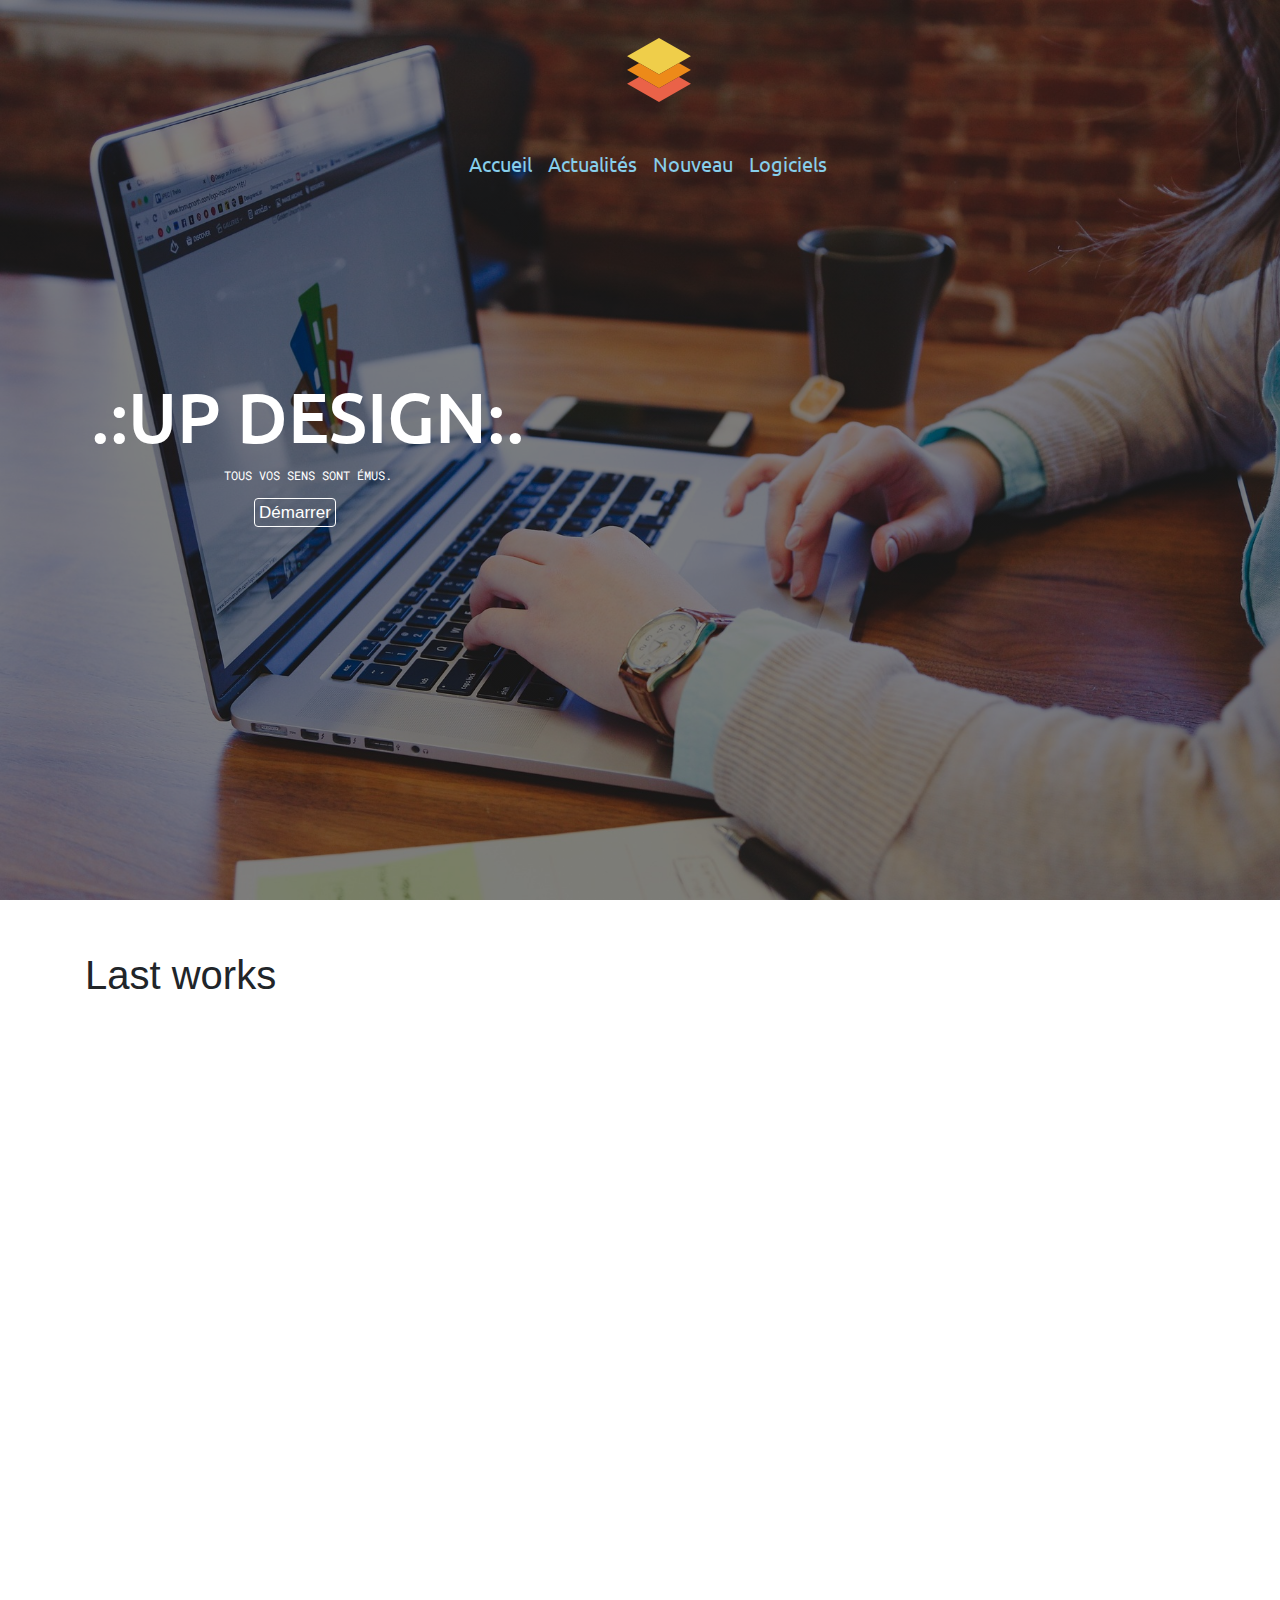
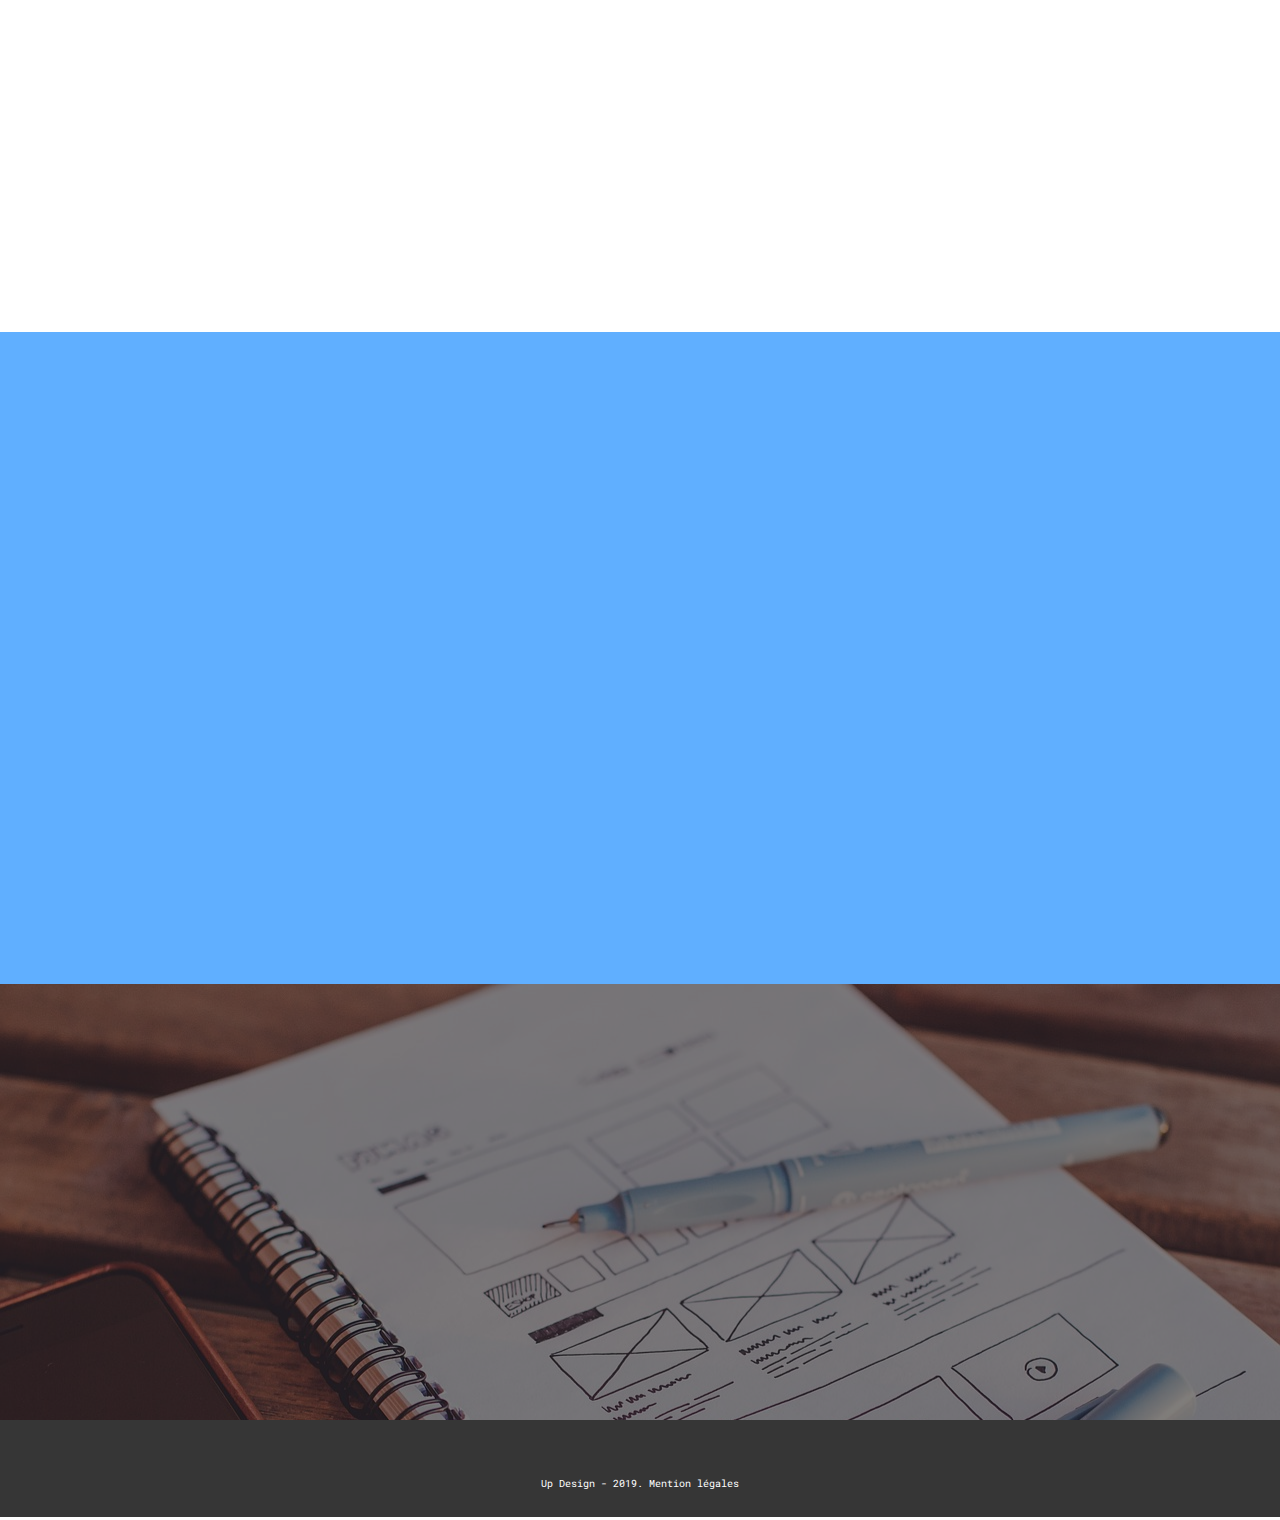
==== index.html @ bb518b89 "up" ====
<!DOCTYPE html>
<html lang="FR">

<head>
    <meta name="viewport" content="width=device-width, initial-scale=1">
    <meta charset="UTF-8">
    <!--style--->
    <link href="https://unpkg.com/aos@2.3.1/dist/aos.css" rel="stylesheet">
    <link rel="stylesheet" href="https://maxcdn.bootstrapcdn.com/bootstrap/4.0.0/css/bootstrap.min.css" integrity="sha384-Gn5384xqQ1aoWXA+058RXPxPg6fy4IWvTNh0E263XmFcJlSAwiGgFAW/dAiS6JXm" crossorigin="anonymous">
    <link rel="stylesheet" href="ressources/css/style.css">
    <!--FONTS--->
    <link href="https://fonts.googleapis.com/css?family=Ubuntu" rel="stylesheet">
    <link href="https://fonts.googleapis.com/css?family=Roboto+Mono|Ubuntu" rel="stylesheet">
    <!--icon--->
    <link rel="stylesheet" href="https://use.fontawesome.com/releases/v5.7.2/css/all.css" integrity="sha384-fnmOCqbTlWIlj8LyTjo7mOUStjsKC4pOpQbqyi7RrhN7udi9RwhKkMHpvLbHG9Sr" crossorigin="anonymous">
    <title>Up Design </title>
</head>







<body>
    <header>
        <div class="logo">
        <img src="ressources/images/logo.png">
        </div>
        <nav class="navbar navbar-expand-lg custom ">
            <button class="navbar-toggler htn" type="button" data-toggle="collapse" data-target="#navbarNav" aria-controls="navbarNav" aria-expanded="false" aria-label="Toggle navigation">
    <span ><i class="fas fa-align-justify"></i></span>
  </button>
  <a class="navbar-brand" href="#"></a>
  
  <div class="collapse navbar-collapse " id="navbarNav">
      
    <ul class="navbar-nav mx-auto">
      <li class="nav-item active">
        <a class="nav-link" href="#">Accueil<span class="sr-only">(current)</span></a>
      </li>
      <li class="nav-item">
        <a class="nav-link" href="#">Actualités</a>
      </li>
      <li class="nav-item">
        <a class="nav-link" href="#">Nouveau</a>
      </li>
      <li class="nav-item">
        <a class="nav-link " href="#" tabindex="-1" aria-disabled="false">Logiciels</a>
      </li>
    </ul>
  </div>
</nav>
        
        
        
        
        
        
        
        
        
        
        
        
        
        
        
        
        
        <div class="container">
            <div class="row">
                <div class="col-md-12">

                    <!--<ul class="home-nav">
                        <div class="home-logo">
                            <img class="test" src="ressources/images/logo.png">
                        </div>

                        <li class="active"><a href="#">Accueil</a></li>
                        <li><a href="#">Actualités</a></li>
                        <li><a href="#">Nouveau</a></li>
                        <li><a href="#">Logiciels</a></li>
                       



                    </ul>-->

                </div>
            </div>
        </div>

        <div class="container">
            <div class="row">
                <div class="col-md-5">
                    <div class="home-title">
                        <h1>.:Up Design:.</h1>
                        <p class="small-p">Tous vos sens sont émus.</p>
                        <a href="#work" class="bt-n">Démarrer</a>




                    </div>
                </div>
            </div>
        </div>



        <!--<div class="container">
            <div class="col-md-7">
            <div class="row">
            <i class="fas fa-angle-down"></i>
            </div>
            </div>
            </div>
        -->


    </header>



    <section id="work" class="works">

        <div class="container" >
            <div class="row">
                <div class="col-md-3">
                    <h1>Last works</h1>

                </div>
            </div>

        </div>



        <div class="container "data-aos="fade-right"
     data-aos-offset="300"
     data-aos-easing="ease-in-sine">
            <div class="row">
                <div class="col-md-3" >
                    <div class="anim articles animated">
                        <img src="ressources/images/jump.png">







                    </div>
                </div>
                <div class="col-md-9">
                    <div class="articles-text">
                        <div class="titre">
                            <h1>Voyez ce jeu exquis wallon, de graphie</h1>
                        </div>
                        <p>Tous mes sens sont émus d'une volupté douce et pure, comme l'haleine du matin dans cette saison délicieuse. Seul, au milieu d'une contrée qui semble fait exprès pour un coeur tel que mien, j'y goûte à longs traits l'ivresse de la vie. Je suis si heureux, mon ami, si absorbé dans le sentiment de ma paisible existence, que mon art en souffre. Incapable de dessiner le mointre trait, la plus faible ébauche, jamais pourtant je ne fus si grand peintre.</p>







                    </div>
                </div>
            </div>

        </div>
        
         <div class="container" data-aos="fade-up"
     data-aos-anchor-placement="bottom-bottom">
             <div class="at2">
            <div class="row">
                <div class="col-md-3">
                    <div class="anim articles animated">
                        <img class="fuse"src="ressources/images/lapinmeca.png">







                    </div>
                </div>
                <div class="col-md-9">
                    <div class="articles-text">
                        <div class="titre">
                            <h1>Voyez ce jeu exquis wallon</h1>
                        </div>
                        <p>En se réveillant un matin après des rêves agités, Gregor Samsa se retrouva, dans son lit, métamorphosé en un monstrueux insecte. Il était sur le dos, un dos aussi dur qu’une carapace, et, en relevant un peu la tête, il vit, bombé, brun, cloisonné par des arceaux plus rigides, son abdomen sur le haut duquel la couverture, prête à glisser tout à fait, ne tenait plus qu’à peine. Ses nombreuses pattes, </p>





                    </div>

                    </div>
                </div>
            </div>

        </div>








    </section>
    
     
    
    <section class="down">
    
 
        
      
   <div class="container" data-aos="fade-up"
     data-aos-anchor-placement="bottom-bottom">
            
							<div class="row" >
								<div class="col-md-12" >
									<h2 class="title3" >Business</h2>
								</div>
							</div>
            
							<div class="row">
								<div class="col-md-4">
                                    
									<div class="download">
                                   
							     <img src="ressources/images/create.png">
                                        <h3>.:Création:.</h3>
                             <p class="txt"> Ce n’était pas un rêve. Sa chambre, une vraie chambre humaine, juste un peu trop petite, était là tranquille entre les quatre murs.</p>
										
									</div>
								</div>
								<div class="col-md-4">
									<div class="download">
									 <img src="ressources/images/finilise.png">
                                        <h3>.:Finalisation:.</h3>
                                           <p class="txt"> Ce n’était pas un rêve. Sa chambre, une vraie chambre humaine, juste un peu trop petite, était là tranquille entre les quatre murs.</p>
										
									</div>
								</div>
								<div class="col-md-4">
									<div class="download">
										 <img src="ressources/images/hand.png">
                                           <h3>.:Affaires:.</h3>
                                           <p class="txt"> Ce n’était pas un rêve. Sa chambre, une vraie chambre humaine, juste un peu trop petite, était là tranquille entre les quatre murs.</p>
										
									</div>
                                </div>
                                
            </div>
        </div>
        
        
    
        
        
        
        
        
        
       
        
        
        
    
    </section>
    
    
    
    
    
    
    
    
    
    
    
    <section id="software" class="create">
        

     <div class="container" data-aos="fade-up"
     data-aos-anchor-placement="bottom-bottom">
         
         <div class="row">
         <div class="col-md-3 section2 mx-auto">
             <H1> Réaliser avec</H1>
             </div>
             
         </div>
         <div class="row">
         <div class="col-md-10 mx-auto">
             <div class="progressbar">
                 <ul>
                     
         <li><h3>HTML5</h3><span class="bar"><span class="html"></span></span>
                 </li>
        <li><h3>CSS</h3><span class="bar"><span class="css"></span></span></li>
        <li><h3>JAVA SCRIPT</h3><span class="bar"><span class="js"></span></span></li>
         <li><h3>AMOUR</h3><span class="bar"><span class="love"></span></span></li>
             
                 </ul>
             </div>
             </div>
         </div>
        </div>
         
   
       
        
      
    
    
    </section>

    
    
        
    
 
    <footer class="text-center">
        <div class="copyright">
             <a href="https://facebook.com"><i class="fab fa-twitter mr-3"></i></a>
          <a href="https://twitter.com"><i class="fab fa-facebook-f"></i></a>
            <p> Up Design - 2019. <a href="#"> Mention légales </a></p>
            
        </div>
    </footer>
<!--script-->
<script src="https://unpkg.com/aos@2.3.1/dist/aos.js"></script>
    <script>AOS.init();</script>
    
    <script src="https://code.jquery.com/jquery-3.3.1.slim.min.js" integrity="sha384-q8i/X+965DzO0rT7abK41JStQIAqVgRVzpbzo5smXKp4YfRvH+8abtTE1Pi6jizo" crossorigin="anonymous"></script>
<script src="https://cdnjs.cloudflare.com/ajax/libs/popper.js/1.14.7/umd/popper.min.js" integrity="sha384-UO2eT0CpHqdSJQ6hJty5KVphtPhzWj9WO1clHTMGa3JDZwrnQq4sF86dIHNDz0W1" crossorigin="anonymous"></script>
<script src="https://stackpath.bootstrapcdn.com/bootstrap/4.3.1/js/bootstrap.min.js" integrity="sha384-JjSmVgyd0p3pXB1rRibZUAYoIIy6OrQ6VrjIEaFf/nJGzIxFDsf4x0xIM+B07jRM" crossorigin="anonymous"></script>
 
    
    
    
    
    
    
    
</body>










</html>
---- ressources/css/style.css ----
*{
    list-style: none;
}

html,body {
   
}


header{
    background-image: linear-gradient(rgba(0,0,0,0.5),rgba(0,0,0,0.5)),
        
        url(../images/bg.jpg);
    height: 100vh;
    background-size: cover;
    background-position: center;
}



h3{
     font-family: 'Ubuntu', sans-serif;
}

p{
    
    font-family: 'Roboto Mono', monospace;
}

a{
    color:white;
    text-decoration: none;
}

.bt-n{
  border: 1px solid white;
    border-radius: 4px;
    padding: 4px;
    border: 1px solid white;
    margin-left: 38%;
    font-size: 17px;
    
}

.bt-n:hover{
    color:skyblue;
    text-decoration: none;
    border-radius: 4px;
   
    
    
}


.htn{
    color:  #0093d4;
  font-size: 100%;
}


.custom btn{
    color: aqua;
}
.custom{
    padding-top: 3%;
    background-color: transparent;
    font-family: 'Ubuntu', sans-serif;
    font-size: 20px;
}

.custom a{
    
    color:skyblue;
    
}



.custom a:hover{
    color:deepskyblue;
}



.logo {
    padding-top: 3%;
    padding-left: 49%;
}




/*
.custom{
    background-color:black;
   
}
.custom li a{
    color:red;
}
*/

/*
.home-nav li{
    display: inline-block;
     
    
}


.home-nav{
    margin-top: 5%;
   margin-left: 30%;
 
   
}






.home-nav a {
    font-family: 'Ubuntu', sans-serif;
    color: #fff;
    text-decoration: none;
    list-style: none;
    padding: 5px 20px;
    font-size: 20px;
  
   
    
}


.home-nav li a:hover {
  color: skyblue;
}



.home-logo img {
    padding-bottom: 8%;
    margin-left: 28%;
}
*/


.home-title{
 
    margin-top: 40%;
}


.home-title h1{
    font-family: 'Ubuntu', sans-serif;
    color: white;
    font-size: 70px;
    text-align: center;
    text-transform: uppercase;
    
}
 

.small-p{
    text-align: center;
    text-transform: uppercase;
    font-size: 12px;
    color:white;
}


/*==============SECTION 1 CONTENT ==============*/

.fuse{ 
    width: 228px;
    height:  322;
}

.at2{
    padding-top: 10%;
}


.works{
    padding: 4%;
}

.articles{
    padding-top: 20px;
    
   margin-top: 30% auto;

    
}


.articles-text{
    
    padding-left: 40px ;
    margin-top: 9% ;
    margin-left: 35% auto;
    color: black;
    text-align: center;
    
}

.titre h1{
    padding-bottom: 3% ;
    font-size: 20px;
}



/*==============SECTION 2 CONTENT ==============*/


.create{
    
  background-image: linear-gradient(rgba(0,0,0,0.5),rgba(0,0,0,0.5)),
        
        url(../images/work.jpg);
    background-size: cover;
 
}

.progressbar {
    color: white;
    margin: 60px auto;
   
}


.section2 h1{
    margin-top: 7%;
    color: white;
}

.progressbar li{
    margin: 20px;
}

.bar{
    background: #1ab2ff;
    display: block;
    height: 4px;
   
    border-radius: 3px;
    overflow: hidden;
    box-shadow: 0 0 10px #2187e7b3;
    
}


.bar span{
    height: 4px;
   float: left;
    background: #fff;
   
    
    
}




.html{
    width: 99%;
    animation: html 2s;
}

.css{
    width: 90%;
animation: css 2s;
}

.js{
    width: 5%;
      animation: js 2s;
}

.love{
    width: 100%;
    animation: love 2s;
}




/*============ANIMATED===========*/


@keyframes html {

    
    
    0%{
        width: 0%
    }
    100%{
        width: 99%;
        
    }
}


@keyframes css {

    
    
    0%{
        width: 0%
    }
    100%{
        width: 90%;
        
    }
}

@keyframes js {

    
    
    0%{
        width: 0%
    }
    100%{
        width: 5%;
        
    }
}


@keyframes love {

    
    
    0%{
        width: 0%
    }
    100%{
        width: 100%;
        
    }
}



.download img{
    height: 34%;
    width: 97%;

}

.download h3{
    font-size: 20px;
    text-align: center;
     letter-spacing: 4px;
}

.download p{
    font-size: 12px;
    text-align: center;
   
}


.download{

background-color: #fff;
padding: 20px 20px;
border-radius: 1px;
box-shadow: 0 0 10px rgba(0,0,0,0.4);
margin-bottom: 20px;
}

.down{
    background-color: #60afff;
    padding: 4%;

}
 


.title3{
    color:#FFFFFF;
    padding-bottom: 2%;
}




/*======BAS DE PAGE=========*/

.fab{
    font-size: 20px;
    color: #FFFFFF;
  
}

.fab:hover{
    color:skyblue;
   
}






.copyright{
   
    padding: 10px;
    background-color: black;
    opacity: 0.79;
}

.copyright p{
    margin-top: 16px;
    font-size: 10px;
    color:#FFFFFF;
}
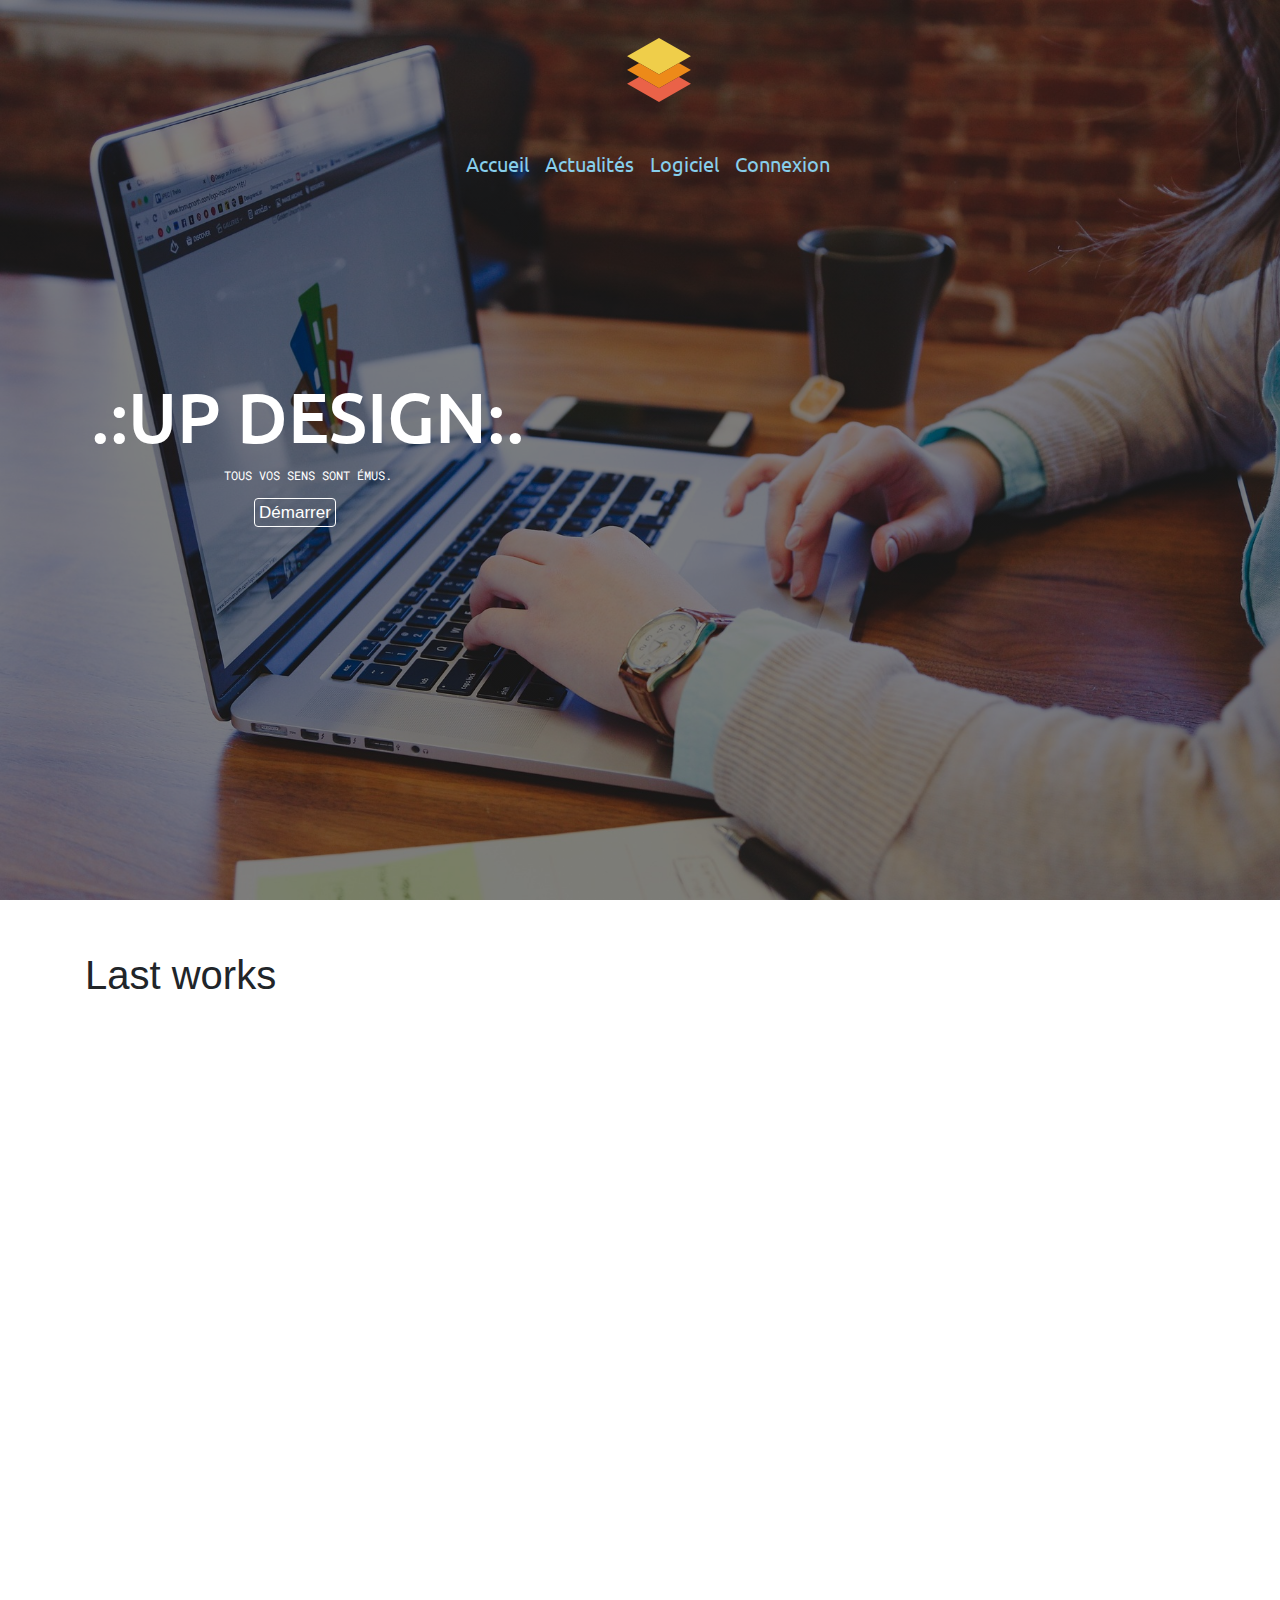
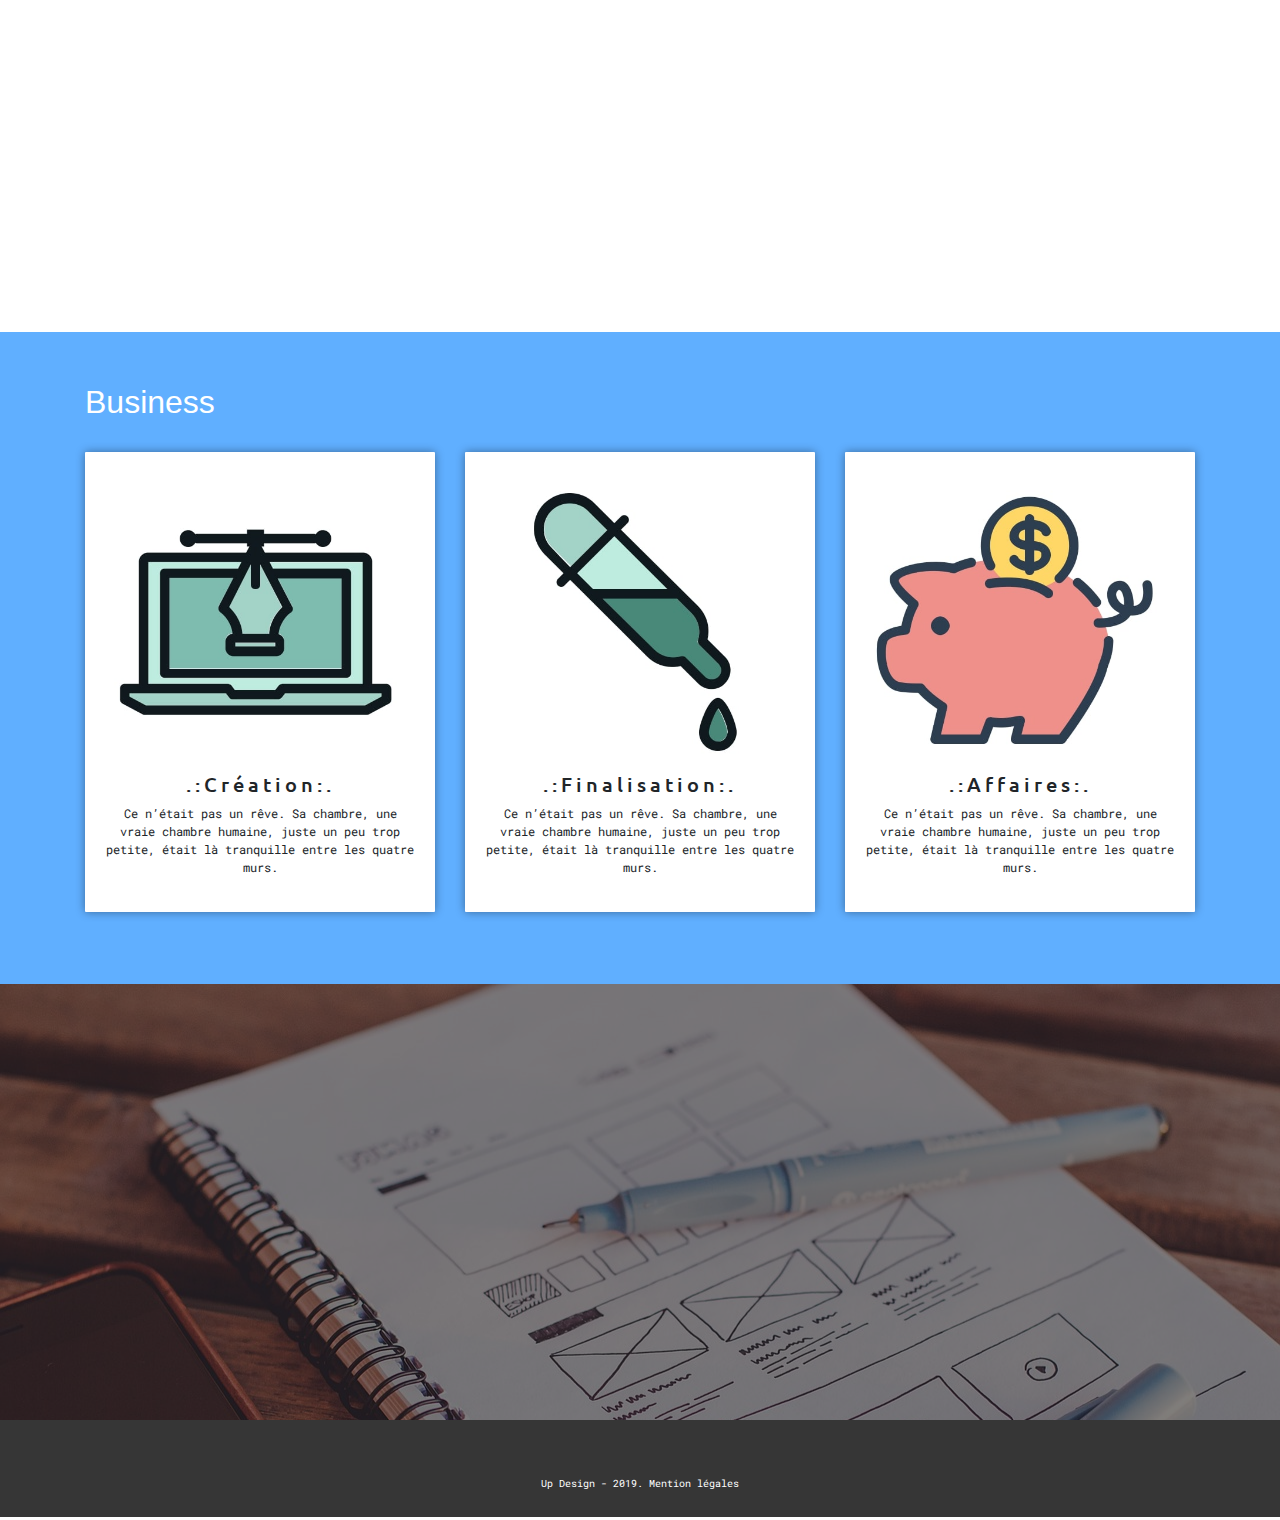
==== commit 3bab4722: "3.0 full page" ====
--- a/index.html
+++ b/index.html
@@ -8,6 +8,7 @@
     <link href="https://unpkg.com/aos@2.3.1/dist/aos.css" rel="stylesheet">
     <link rel="stylesheet" href="https://maxcdn.bootstrapcdn.com/bootstrap/4.0.0/css/bootstrap.min.css" integrity="sha384-Gn5384xqQ1aoWXA+058RXPxPg6fy4IWvTNh0E263XmFcJlSAwiGgFAW/dAiS6JXm" crossorigin="anonymous">
     <link rel="stylesheet" href="ressources/css/style.css">
+     <link rel="stylesheet" href="https://cdnjs.cloudflare.com/ajax/libs/animate.css/3.7.0/animate.min.css">
     <!--FONTS--->
     <link href="https://fonts.googleapis.com/css?family=Ubuntu" rel="stylesheet">
     <link href="https://fonts.googleapis.com/css?family=Roboto+Mono|Ubuntu" rel="stylesheet">
@@ -25,7 +26,7 @@
 <body>
     <header>
         <div class="logo">
-        <img src="ressources/images/logo.png">
+        <img src="ressources/images/logo.3.png" alt="Design"> 
         </div>
         <nav class="navbar navbar-expand-lg custom ">
             <button class="navbar-toggler htn" type="button" data-toggle="collapse" data-target="#navbarNav" aria-controls="navbarNav" aria-expanded="false" aria-label="Toggle navigation">
@@ -43,10 +44,10 @@
         <a class="nav-link" href="#">Actualités</a>
       </li>
       <li class="nav-item">
-        <a class="nav-link" href="#">Nouveau</a>
+        <a class="nav-link" href="software.html">Logiciel</a>
       </li>
       <li class="nav-item">
-        <a class="nav-link " href="#" tabindex="-1" aria-disabled="false">Logiciels</a>
+        <a class="nav-link " href="sign_up.html" tabindex="-1" aria-disabled="false">Connexion</a>
       </li>
     </ul>
   </div>
@@ -143,7 +144,7 @@
             <div class="row">
                 <div class="col-md-3" >
                     <div class="anim articles animated">
-                        <img src="ressources/images/jump.png">
+                        <img src="ressources/images/jump.jpg" alt="jump">
 
 
 
@@ -178,7 +179,7 @@
             <div class="row">
                 <div class="col-md-3">
                     <div class="anim articles animated">
-                        <img class="fuse"src="ressources/images/lapinmeca.png">
+                        <img class="fuse"src="ressources/images/lapinmeca.jpg" alt="lapinmecanique">
 
 
 
@@ -221,14 +222,12 @@
     <section class="down">
     
  
-        
-      
-   <div class="container" data-aos="fade-up"
-     data-aos-anchor-placement="bottom-bottom">
+
+   <div class="container">
             
 							<div class="row" >
 								<div class="col-md-12" >
-									<h2 class="title3" >Business</h2>
+									<h2 class="title3">Business</h2>
 								</div>
 							</div>
             
@@ -237,7 +236,7 @@
                                     
 									<div class="download">
                                    
-							     <img src="ressources/images/create.png">
+							     <img src="ressources/images/create.jpg" alt="create">
                                         <h3>.:Création:.</h3>
                              <p class="txt"> Ce n’était pas un rêve. Sa chambre, une vraie chambre humaine, juste un peu trop petite, était là tranquille entre les quatre murs.</p>
 										
@@ -245,7 +244,7 @@
 								</div>
 								<div class="col-md-4">
 									<div class="download">
-									 <img src="ressources/images/finilise.png">
+									 <img src="ressources/images/finilise.jpg" alt="finalise">
                                         <h3>.:Finalisation:.</h3>
                                            <p class="txt"> Ce n’était pas un rêve. Sa chambre, une vraie chambre humaine, juste un peu trop petite, était là tranquille entre les quatre murs.</p>
 										
@@ -253,7 +252,7 @@
 								</div>
 								<div class="col-md-4">
 									<div class="download">
-										 <img src="ressources/images/hand.png">
+										 <img src="ressources/images/hand.jpg" alt="pig">
                                            <h3>.:Affaires:.</h3>
                                            <p class="txt"> Ce n’était pas un rêve. Sa chambre, une vraie chambre humaine, juste un peu trop petite, était là tranquille entre les quatre murs.</p>
 										
@@ -262,6 +261,8 @@
                                 
             </div>
         </div>
+            
+       
         
         
     
--- a/ressources/css/style.css
+++ b/ressources/css/style.css
@@ -3,7 +3,7 @@
 }
 
 html,body {
-   
+  
 }
 
 
@@ -86,7 +86,18 @@
     padding-top: 3%;
     padding-left: 49%;
 }
-
+/*============Scroll-bar==================*/
+
+::-webkit-scrollbar{
+    width: 8px;
+    background-color: #ffffff;
+}
+::-webkit-scrollbar-thumb{
+    
+    border-radius: 10px;
+    background-color: #60b4ce;
+    box-shadow: inset 0 0 6px rgba(0,0,0,.3);
+}
 
 
 
@@ -352,7 +363,7 @@
 
 }
 
-.download h3{
+.download h3{ 
     font-size: 20px;
     text-align: center;
      letter-spacing: 4px;
@@ -374,6 +385,12 @@
 margin-bottom: 20px;
 }
 
+
+
+.download:hover{
+    box-shadow: 0 0 15px rgba(0, 0, 0, 0.95);
+}
+
 .down{
     background-color: #60afff;
     padding: 4%;
@@ -390,7 +407,7 @@
 
 
 
-/*======BAS DE PAGE=========*/
+/*======BAS DE PAGE  FOOOTER=========*/
 
 .fab{
     font-size: 20px;
@@ -424,13 +441,211 @@
 
 
 
-
-
-
-
-
-
-
-
-
-
+/*==================Page sign_up====================*/
+
+
+.sign_up{
+    
+    background-image: linear-gradient(rgba(0,0,0,0.5),rgba(0,0,0,0.5)), 
+        url(../images/bg_signup.jpeg);
+     font-family: 'Ubuntu', sans-serif;
+    
+}
+
+.box-bg{
+     box-shadow: 0 0 10px rgba(0,0,0,0.7);
+    padding-left: 5%;
+    padding-right: 5%;
+    padding-bottom: 1%;
+    background-color: rgba(147, 147, 147, 0.26);   
+    
+}
+
+
+.connexion{
+    
+    font-size: 20px;
+    margin-top: 50%;
+    color: #ffffff;
+    text-align: center;
+}
+
+
+.connexion2{
+    
+    font-size: 20px;
+    text-align: center;
+}
+
+.send{
+   
+   color: #ffffff;
+    text-align: center;
+    margin-bottom: 3%;
+}
+
+.signlogo{
+    text-transform: uppercase;
+    padding-top: 3%;
+    padding-bottom: 3%;
+}
+
+.passwordforgot a{
+    color: #a5a5a5;
+    text-decoration: none;
+}
+
+.passwordforgot a:hover{
+    color: #ffffff;
+}
+
+.exit a{
+    color:#ffff;
+    font-size: 40px;
+}
+.exit a:hover{
+    color: #26a0e0;
+}
+
+.signupme a{
+    color:#ffffff;
+    
+}
+
+.signupme a:hover{
+    color:#46f1ff;
+    
+}
+
+
+/*==================Page d'inscription=================*/
+
+.signup_me{
+    margin-top: 20%;
+    color:#ffffff;
+   box-shadow: 0 0 10px rgba(0,0,0,0.7);
+    padding-left: 5%;
+    padding-right: 5%;
+    padding-bottom: 1%;
+    background-color: rgba(147, 147, 147, 0.26);   
+    padding-top: 1%;
+  
+    
+    
+}
+
+.bg_sign{
+    font-family: 'Ubuntu', sans-serif;
+  
+}
+.custom_btn{
+    text-align: center;
+}
+
+.signlog{
+    text-align: center;
+    font-size: 60px;
+    text-transform:uppercase; 
+}
+
+/*===============SOFTWARE==============*/
+
+.design_cod img{
+    height: 150px;
+    width: 150px;
+   
+}
+.softwareheader{
+    font-family: 'Ubuntu', sans-serif;
+    background-image: linear-gradient(rgba(0,0,0,0.5),rgba(0,0,0,0.5)),
+        url(../images/header.jpg);
+    background-size: cover;
+    background-position: left;
+}
+
+.colon_software{
+     font-family: 'Ubuntu', sans-serif;
+    margin-top:  9%;
+    margin-bottom: 5%;
+    padding: 2%;
+      background-color:#ffffff;
+    box-shadow: 0 0 10px rgba(0,0,0,0.7);
+    transition: 1s;
+}
+.colon_software:hover{
+    transition: .2s;
+    background-color: #adadad;
+}
+
+
+
+.article_software{
+    padding: 1%;
+text-align: center;
+   margin: 5p%;
+    box-shadow: 0 0 10px rgba(0,0,0,0.7);
+    
+}
+.article_software2{
+    padding: 1%;
+text-align: center;
+   margin: 5p%;
+    box-shadow: 0 0 10px rgba(0,0,0,0.7);
+    
+}
+
+.colon_software2{
+    margin: 16%;
+    margin-top:  9%;
+    margin-bottom: 5%;
+    padding: 2%;
+      background-color:#ffffff;
+    box-shadow: 0 0 10px rgba(0,0,0,0.7);
+    transition: .1s;
+}
+
+.colon_software2:hover{
+    background-color: #adadad;
+    transition: .2s;
+}
+
+
+
+.article_software3{
+    
+    padding: 1%;
+text-align: center;
+   margin: 5p%;
+    box-shadow: 0 0 10px rgba(0,0,0,0.7);
+}
+
+.colon_software3{
+    margin-left: auto;
+    margin: 16%;
+    margin-top:  9%;
+    margin-bottom: 5%;
+    padding: 2%;
+      background-color:#ffffff;
+    box-shadow: 0 0 10px rgba(0,0,0,0.7);
+    transition: .2s
+}
+
+.colon_software3:hover{
+    background-color: #adadad;
+    transition: .1s;
+}
+
+
+.st-title{
+    color:#ffffff;
+}
+
+/*===============section code==================*/
+
+
+.design_cod{
+   
+    background-color: #60afff;
+}
+
+
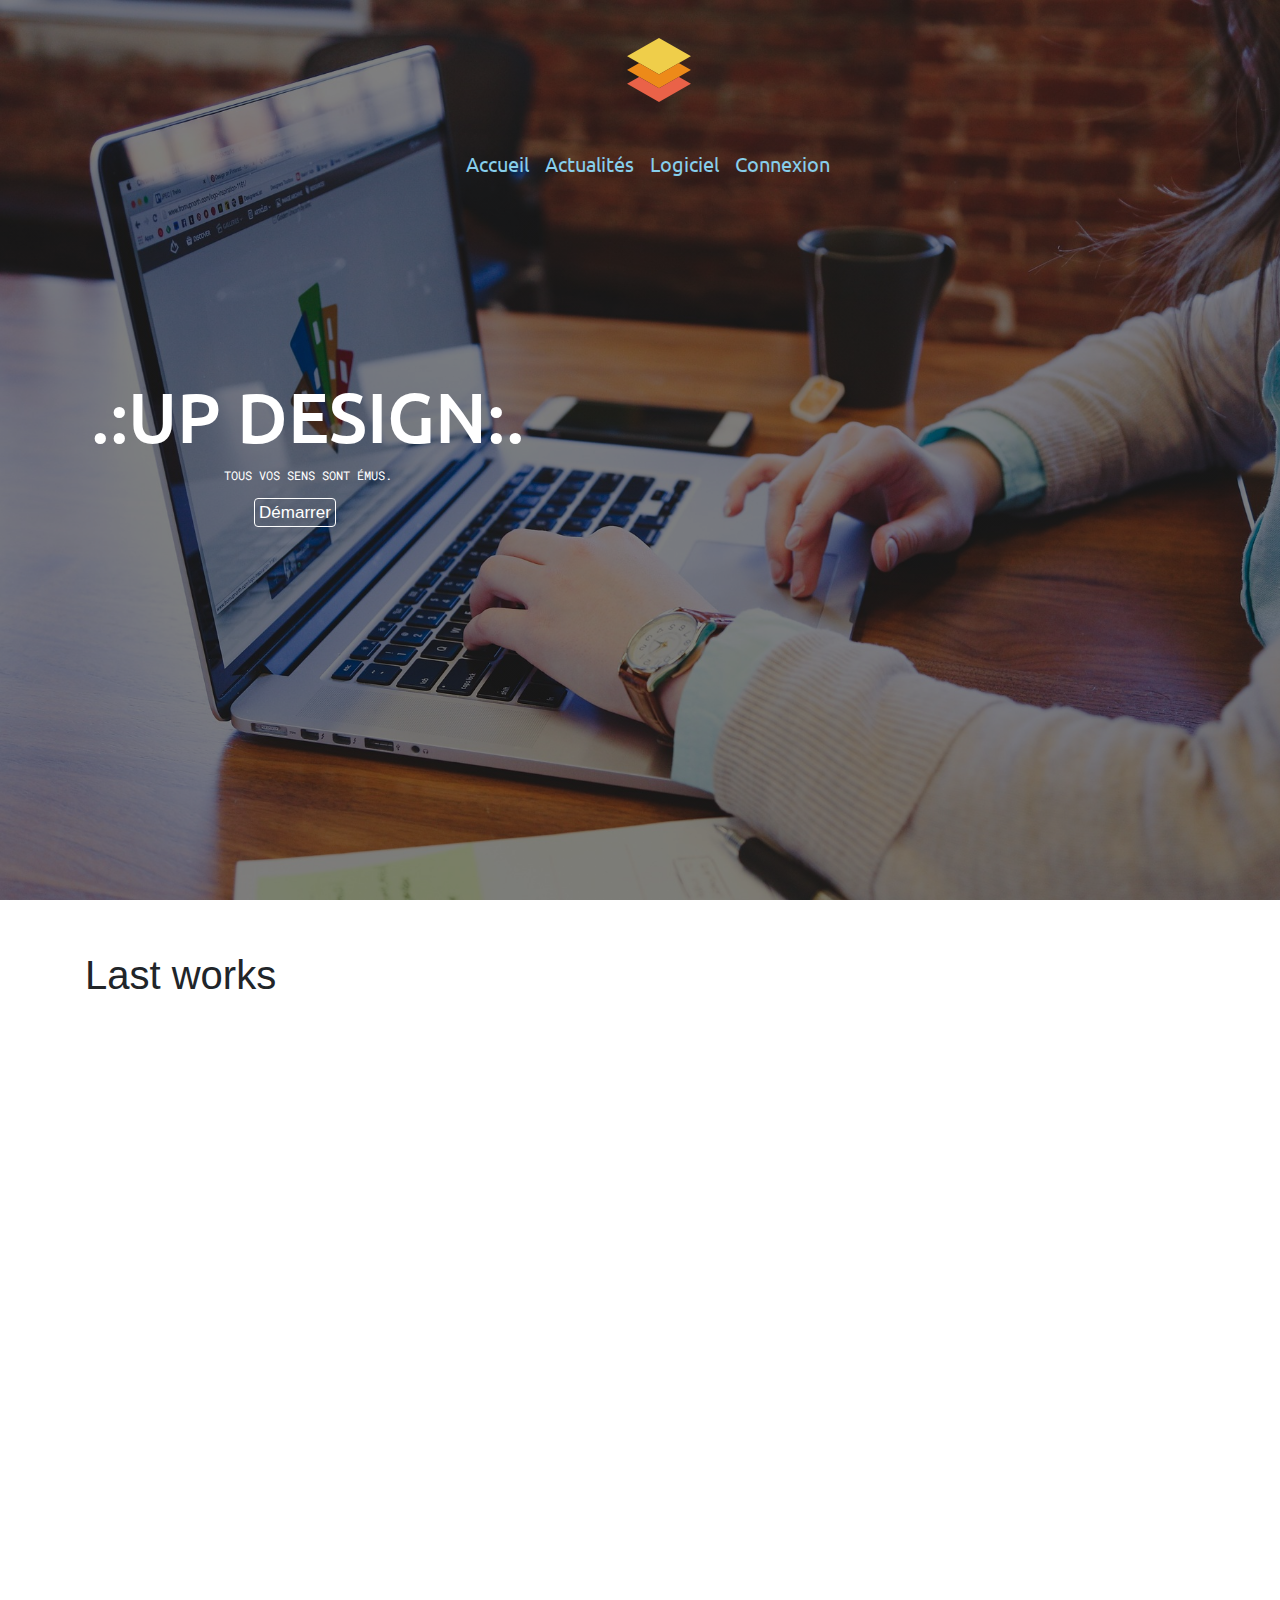
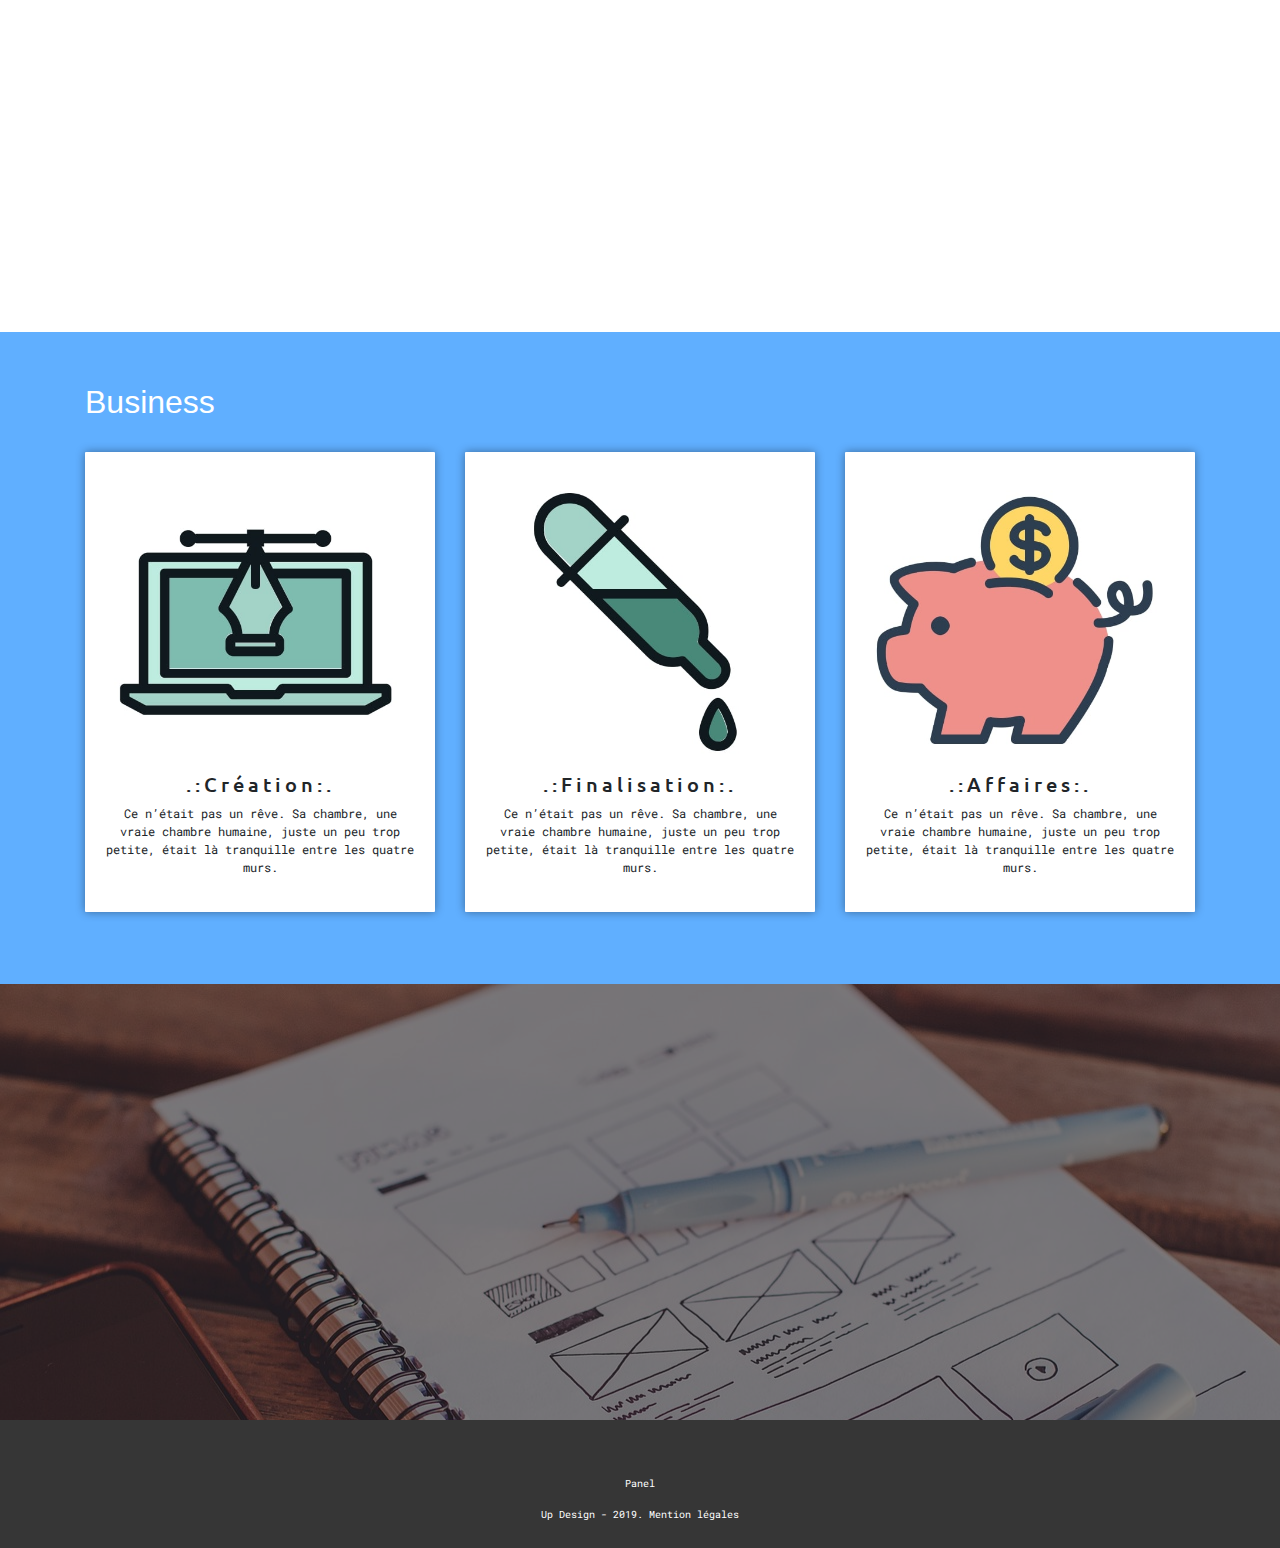
==== commit a7d7d94e: "page log admn fini" ====
--- a/index.html
+++ b/index.html
@@ -4,6 +4,9 @@
 <head>
     <meta name="viewport" content="width=device-width, initial-scale=1">
     <meta charset="UTF-8">
+    <!--===============Favicon===================>
+
+    <!---==============Favicon===================>
     <!--style--->
     <link href="https://unpkg.com/aos@2.3.1/dist/aos.css" rel="stylesheet">
     <link rel="stylesheet" href="https://maxcdn.bootstrapcdn.com/bootstrap/4.0.0/css/bootstrap.min.css" integrity="sha384-Gn5384xqQ1aoWXA+058RXPxPg6fy4IWvTNh0E263XmFcJlSAwiGgFAW/dAiS6JXm" crossorigin="anonymous">
@@ -335,7 +338,9 @@
         <div class="copyright">
              <a href="https://facebook.com"><i class="fab fa-twitter mr-3"></i></a>
           <a href="https://twitter.com"><i class="fab fa-facebook-f"></i></a>
+            <p><a href="login.html">Panel</a></p>
             <p> Up Design - 2019. <a href="#"> Mention légales </a></p>
+            
             
         </div>
     </footer>
--- a/ressources/css/style.css
+++ b/ressources/css/style.css
@@ -445,10 +445,13 @@
 
 
 .sign_up{
-    
+    font-family: 'Ubuntu', sans-serif;
     background-image: linear-gradient(rgba(0,0,0,0.5),rgba(0,0,0,0.5)), 
         url(../images/bg_signup.jpeg);
-     font-family: 'Ubuntu', sans-serif;
+    background-size: cover;
+     background-position: center;
+     
+  ;
     
 }
 
@@ -465,7 +468,7 @@
 .connexion{
     
     font-size: 20px;
-    margin-top: 50%;
+    margin-top: 20%;
     color: #ffffff;
     text-align: center;
 }
@@ -504,8 +507,9 @@
     font-size: 40px;
 }
 .exit a:hover{
-    color: #26a0e0;
-}
+    color: #e02626;
+}
+
 
 .signupme a{
     color:#ffffff;
@@ -517,11 +521,19 @@
     
 }
 
-
+.retour{
+    margin-top: 1%;
+    margin-left: 95%;
+    font-size: 30px;
+}
+
+.retour a:hover{
+    color:#e02626;
+}
 /*==================Page d'inscription=================*/
 
 .signup_me{
-    margin-top: 20%;
+    margin-top: 6%;
     color:#ffffff;
    box-shadow: 0 0 10px rgba(0,0,0,0.7);
     padding-left: 5%;
@@ -529,10 +541,23 @@
     padding-bottom: 1%;
     background-color: rgba(147, 147, 147, 0.26);   
     padding-top: 1%;
+    background-size: cover;
   
     
     
 }
+
+
+
+.retrun{
+    font-size: 30px;
+}
+.ech{
+    margin-left: 90%;
+     font-size: 30px;
+}
+
+
 
 .bg_sign{
     font-family: 'Ubuntu', sans-serif;
@@ -648,4 +673,27 @@
     background-color: #60afff;
 }
 
-
+/*============PASSWORD FORGOT=======*/
+.mdp{
+    font-size: 17px;
+}
+
+.botn{
+    font-size: 26px;
+    color:#ffffff;
+}
+
+
+/*=======LOGIN ADMIN=======*/
+
+.loginadm{
+    background-image: linear-gradient(rgba(0,0,0,0.5),rgba(0,0,0,0.5)),url(../images/adm.jpg)
+;
+}
+span{
+    color: rgba(252, 33, 33, 0.88);
+}
+
+    
+
+
